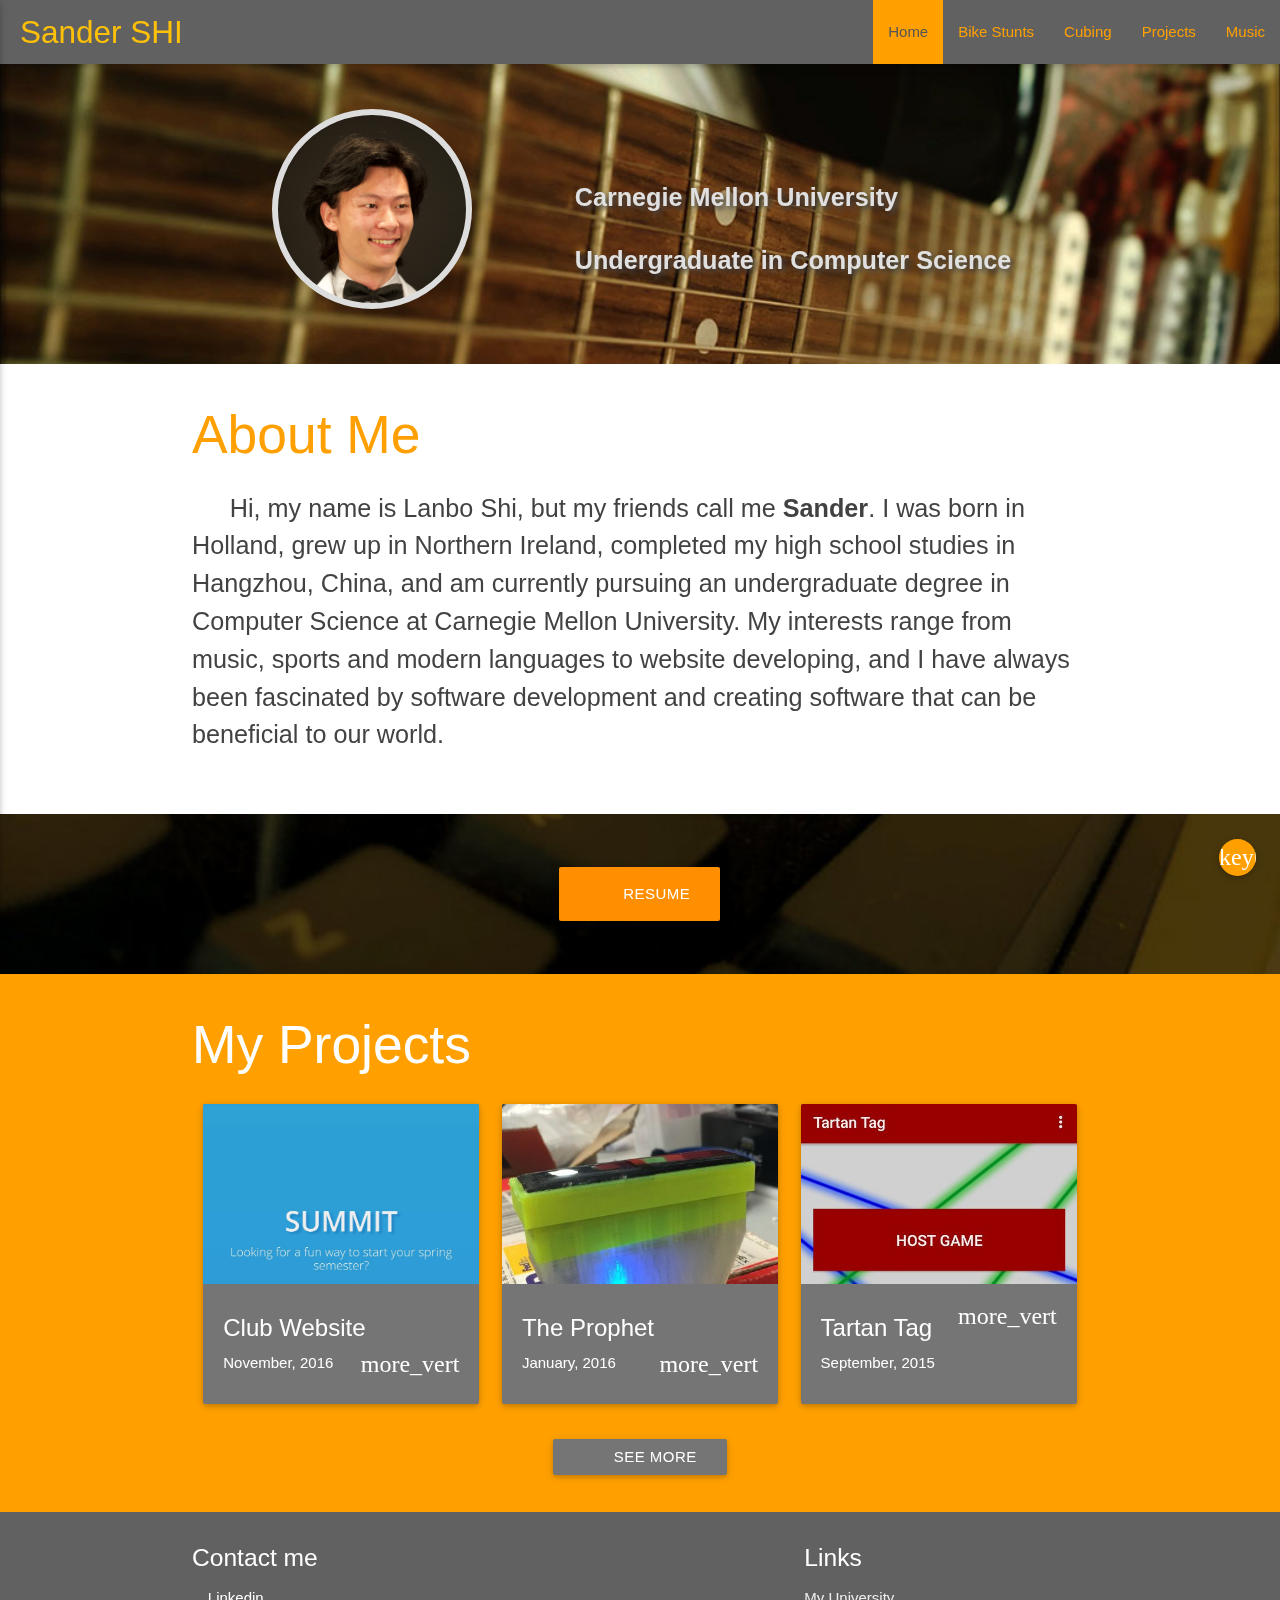
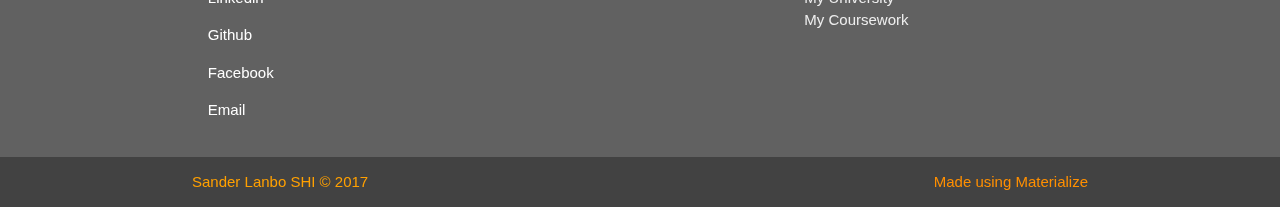
==== v2/index.html @ 5f127297 "beta version" ====
<!DOCTYPE html>
<html>
  <head>
    <title>Home | Sander's Website</title>
    <!--Import materialize.css-->
    <link type="text/css" rel="stylesheet" href="css/materialize.min.css"  media="screen,projection"/>
    <!--Import myStyle.css-->
    <link type="text/css" rel="stylesheet" href="css/myStyle.css">
    <!--Import more icons-->
    <link rel="stylesheet" href="css/font-awesome.min.css">
    <!--Let browser know website is optimized for mobile-->
    <meta name="viewport" content="width=device-width, initial-scale=1.0"/>
    <meta http-equiv="Content-Type" content="text/html; charset=utf-8">
    <!--Other meta tags-->
    <meta name="keywords" content="CMU, Sander, Shi, Lanbo">
    <meta name="description" content="Personal Website of Sander SHI, undergraduate in computer science at Carnegie Mellon University.">
    <meta name="author" content="Sander SHI">
  </head>
  <body>
    <!--Back to top anchor-->
    <a name="top"></a>
    <!--Navigation Bar-->
    <nav class="grey darken-2 amber-text">
      <div class="nav-wrapper amber-text">
        <a href="index.html" class="brand-logo amber-text" style="padding-left: 20px;">Sander SHI</a>
        <a href="#" data-activates="mobile-demo" class="button-collapse"><i class="material-icons amber-text">menu</i></a>
        <ul class="right hide-on-med-and-down">
          <li class="myActive"><a href="index.html">Home</a></li>
          <li><a href="biking.html">Bike Stunts</a></li>
          <li><a href="cubing.html">Cubing</a></li>
          <li><a href="projects.html">Projects</a></li>
          <li><a href="music.html">Music</a></li>
        </ul>
        <ul class="side-nav" id="mobile-demo">
          <li class="active"><a href="index.html">Home</a></li>
          <li><a href="biking.html">Bike Stunts</a></li>
          <li><a href="cubing.html">Cubing</a></li>
          <li><a href="projects.html">Projects</a></li>
          <li><a href="music.html">Music</a></li>
        </ul>
      </div>
    </nav>
    <!--Page Content-->
    <main>
      <!--Parallax Picture-->
      <div class="parallax-container">
        <div class="container">
          <br></br>
          <div class="row">
            <div class="col m5 s12">
              <div class="profile-picture"></div>
            </div>
            <div class="col m7 s12 title-text">
              <br class="hide-on-small-only">
              <br class="hide-on-small-only">
              <p class="grey-text text-lighten-2 flow-text ttext">
                Carnegie Mellon University
              </p>
              <p class="grey-text text-lighten-2 flow-text ttext">
                Undergraduate in Computer Science
              </p>
            </div>
          </div>
        </div>
        <div class="parallax"><img src="src/mainbg.jpg"></div>
      </div>
      <!--Introduction-->
      <div class="section white">
        <div class="row container">
          <h2 class="header amber-text text-darken-2">About Me</h2>
          <p class="grey-text text-darken-3 flow-text indent">
            Hi, my name is Lanbo Shi, but my friends call me <b>Sander</b>. I was born in Holland, grew up in Northern Ireland, 
            completed my high school studies in Hangzhou, China, and am currently pursuing an undergraduate degree in 
            Computer Science at Carnegie Mellon University. My interests range from music, sports and modern languages 
            to website developing, and I have always been fascinated by software development and creating software that 
            can be beneficial to our world.
          </p>
        </div>
      </div>
      <!--Keyboard Parallax-->
      <div class="parallax-container my-parallax valign-wrapper">
        <div class="container center valign">
          <!--Get Resume Button-->
          <a class="waves-effect waves-grey btn-large amber darken-3" href="src/files/resume.pdf">
          <i class="fa fa-file left" aria-hidden="true"></i>
          Resume
          </a>
        </div>
        <div class="parallax"><img src="src/keyboard.jpg"></div>
      </div>
      <!--Portfolio-->
      <div class="section amber darken-2">
        <!--Cards Container-->
        <div class="row container">
          <h2 class="header white-text text-darken-1">My Projects</h2>
          <!--Project Cards-->

          <!--Project Card 4: SUMMIT Club Website-->
          <div class="col xl3 l4 m6 s12">
            <div class="card grey darken-1 small hoverable">
              <div class="card-image waves-effect waves-block waves-light">
                <img class="activator" src="src/summit.jpg">
              </div>
              <div class="card-content white-text">
                <span class="card-title activator">
                Club Website
                <i class="material-icons right">more_vert</i>
                </span>
                <p>November, 2016</p>
              </div>
              <div class="card-reveal">
                <span class="card-title grey-text text-darken-4">
                University Club Website
                <i class="material-icons right">close</i>
                </span>
                <p class="indent">
                  During the fall semester of 2016 I redesigned the club
                  website for CMU Summit, and switched to use SCSS instead of 
                  CSS to make it easier to maintain. Feel free to click
                  <a href="https://www.cmu.edu/summit">here</a> to visit the site!
                </p>
              </div>
            </div>
          </div>

          <!--Project Card 3: The Prophet -->
          <div class="col xl3 l4 m6 s12">
            <div class="card grey darken-1 small hoverable">
              <div class="card-image waves-effect waves-block waves-light">
                <img class="activator" src="src/wdc.jpg">
              </div>
              <div class="card-content white-text">
                <span class="card-title activator">
                The Prophet
                <i class="material-icons right">more_vert</i>	
                </span>
                <p>January, 2016</p>
              </div>
              <div class="card-reveal">
                <span class="card-title grey-text text-darken-4">
                The Prophet
                <i class="material-icons right">close</i>
                </span>
                <span>-- Weather Data Collector</span>
                <p class="indent">
                  For "<a href="http://build18.org">Build18</a>," my team built a weather
                  data collector using a customly designed PCB, a 
                  Particle Photon board as well as other data collector modules. 
                  The device would collect local weather data and push them to a database,
                  from which our website would read the data.
                </p>
              </div>
            </div>
          </div>

          <!--Project Card 2: Tartan Tag-->
          <div class="col xl3 l4 m6 s12">
            <div class="card grey darken-1 small hoverable">
              <div class="card-image waves-effect waves-block waves-light">
                <img class="activator" src="src/tt.jpg">
              </div>
              <div class="card-content white-text">
                <span class="card-title activator">
                Tartan Tag
                <i class="material-icons right">more_vert</i>	
                </span>
                <p>September, 2015</p>
              </div>
              <div class="card-reveal">
                <span class="card-title grey-text text-darken-4">
                Tartan Tag
                <i class="material-icons right">close</i>
                </span>
                <p class="indent">
                  During the "HackCMU" hackathon, my team built an Android game
                  called "Tartan Tag" modeled after the game "Lazer Tag." We used an API
                  that scanned barcodes, and each scan of a barcode of the other team would win 
                  the current team points.
                </p>
              </div>
            </div>
          </div>

          <!--Project Card 1: The Social Hub-->
          <div class="col xl3 l4 m6 s12 hide-on-only-large">
            <div class="card grey darken-1 small hoverable">
              <div class="card-image waves-effect waves-block waves-light">
                <img class="activator" src="src/tsh.jpg">
              </div>
              <div class="card-content white-text">
                <span class="card-title activator">
                The Social Hub
                <i class="material-icons right">more_vert</i>
                </span>
                <p>June, 2015</p>
              </div>
              <div class="card-reveal">
                <span class="card-title grey-text text-darken-4">
                The Social Hub
                <i class="material-icons right">close</i>
                </span>
                <p class="indent">
                  The Social Hub is a website that I made using ASP.Net. The website was intended
                  for newly admitted CMU students to connect with each other, 
                  and find future classmates by school or major. Click 
                  <a href="http://sandershihacker.w232.mc-test.com">here</a> to visit.
                </p>
              </div>
            </div>
          </div>

        </div>
        <!--Link to portfolio page-->
        <div class="container center">
          <a class="waves-effect waves-grey btn grey darken-1" href="projects.html">
          <i class="fa fa-tasks left" aria-hidden="true"></i>
          See More
          </a>
          <br><br>
        </div>
      </div>
      <!--Go to top button-->
      <div class="fixed-action-btn" style="bottom: 24px; right: 24px;">
        <a class="btn-floating btn-medium amber darken-2" href="#top">
        <i class="material-icons">keyboard_arrow_up</i>
        </a>
      </div>
    </main>
    <!--Footer-->
    <footer class="page-footer grey darken-2" style="margin-top: 0px;">
      <div class="container">
        <div class="row">
          <div class="col l6 s12 m6">
            <h5 class="white-text">Contact me</h5>
            <p>
              <a href="https://www.linkedin.com/in/sander-shi-063929b9" class="white-text">
              <i class="fa fa-linkedin-square" aria-hidden="true"></i>
              Linkedin
              </a>
            </p>
            <p>
              <a href="https://github.com/sandershihacker" class="white-text">
              <i class="fa fa-github" aria-hidden="true"></i>
              Github
              </a>
            </p>
            <p>
              <a href="https://www.facebook.com/sandershihacker" class="white-text">
              <i class="fa fa-facebook-official" aria-hidden="true"></i>
              Facebook
              </a>
            </p>
            <p>
              <a href="mailto:sander.hacker@hotmail.com" class="white-text">
              <i class="fa fa-envelope" aria-hidden="true"></i>
              Email
              </a>
            </p>
          </div>
          <div class="col l4 offset-l2 s12 m4 offset-m2">
            <h5 class="white-text">Links</h5>
            <ul>
              <li><a class="grey-text text-lighten-3" href="http://www.cmu.edu">My University</a></li>
              <li><a class="grey-text text-lighten-3" href="courses.html">My Coursework</a></li>
            </ul>
          </div>
        </div>
      </div>
      <div class="footer-copyright grey darken-3">
        <div class="container amber-text text-darken-2">
          Sander Lanbo SHI &copy; 2017
          <a class="right amber-text text-darken-3">Made using Materialize</a>
        </div>
      </div>
    </footer>
    <!--Import jQuery before materialize.js-->
    <script type="text/javascript" src="js/jquery-2.1.1.min.js"></script>
    <script type="text/javascript" src="js/materialize.min.js"></script>
    <script type="text/javascript" src="js/init.js"></script>
  </body>
</html>
---- v2/css/myStyle.css ----
body {
    display: flex;
    min-height: 100vh;
    flex-direction: column;
}

main {
    flex: 1 0 auto;
}

/*Parallax height*/
.parallax-container {
    height: 300px;
}
div.my-parallax {
    height: 160px;
}

/*Main page parallax text style*/
.ttext {
    font-weight: bold;
    text-shadow: 3px 3px 5px #404040;
}

/*Home page profile picture circle*/
.profile-picture {
    width: 200px;
    height: 200px;
    background-image: url("../src/profile.jpg");
    background-size: 200px 200px;
    border-radius: 50%;
    border: 6px solid #dddddd;
    margin-left: auto;
    margin-right: auto;
}
/*To center profile picture in container*/
.front-page-picture {
    margin-left: auto;
    margin-right: auto;
}

/*To fix main page profile picture and text alignment*/
@media only screen and (max-width: 600px) {
    .parallax-container {
        height: 350px;
    }
    .title-text p{
        text-align: center;
    }
}

/*Text color of navigation bar*/
nav ul a {
    color: #ffa000;
}
nav ul a:hover {
    color: #565656;
}

/*Background color of links when on hover*/
nav ul li:hover {
    background-color: #ffa000;
}

/*Navigation bar active link*/
li.myActive {
    background-color: #ffa000;
}
li.myActive a {
    color: #565656;
}

/* Text */
.text-left {
    text-align: left;
}
.subtitle {
    margin: 10px;
}
.header {
    font-weight: 300;
}
.indent {
    text-indent: 1.5em;
}
.no-padding {
    padding: 0;
}
.padding {
    padding: 20px;
}
.card-head-title h4 {
    font-weight: 300;
    margin-top: 0px;
}



/* Courses */
.course-number {
    float: left;
}
.course-name {
    float: left;
    margin-left: 15px;
}
.course-name-short {
    float: left;
    margin-left: 15px;
    display: none;
}
.collapsible-body {
    background-color: #fafafa;
    padding: 20px;
}
.collapsible-body p {
    padding: 3px;
}
.course-title {
    display: none;
}
.course-title p {
    font-weight: 600;
}
@media only screen and (max-width: 500px) {
    .course-name {
        display: none;
    }
    .course-name-short {
        display: block;
    }
    .course-title {
        display: block;
    }
}


/* Video Margin */
video {
    margin-bottom: 50px;
}

/* Page Title Flow Text*/
@media only screen and (max-width: 1200px) {
    .title-flow-text {
        font-size: 42px;
    }
}
@media only screen and (max-width: 900px) {
    .title-flow-text {
        font-size: 36px;
    }
}
@media only screen and (max-width: 400px) {
    .title-flow-text {
        font-size: 24px;
    }
}

/* Hide on large */
@media only screen and (max-width: 1800px) and (min-width: 992px) {
    .hide-on-only-large {
        display: none;
    }
}

/*Materialize icons*/
@font-face {
  font-family: 'Material Icons';
  font-style: normal;
  font-weight: 400;
  src: url(../font/iconfont/MaterialIcons-Regular.eot); /* For IE6-8 */
  src: local('Material Icons'),
       local('MaterialIcons-Regular'),
       url(../font/iconfont/MaterialIcons-Regular.woff2) format('woff2'),
       url(../font/iconfont/MaterialIcons-Regular.woff) format('woff'),
       url(../font/iconfont/MaterialIcons-Regular.ttf) format('truetype');
}
.material-icons {
  font-family: 'Material Icons';
  font-weight: normal;
  font-style: normal;
  font-size: 24px;  /* Preferred icon size */
  display: inline-block;
  line-height: 1;
  text-transform: none;
  letter-spacing: normal;
  word-wrap: normal;
  white-space: nowrap;
  direction: ltr;

  /* Support for all WebKit browsers. */
  -webkit-font-smoothing: antialiased;
  /* Support for Safari and Chrome. */
  text-rendering: optimizeLegibility;

  /* Support for Firefox. */
  -moz-osx-font-smoothing: grayscale;

  /* Support for IE. */
  font-feature-settings: 'liga';
}

/*Materialize add screen size*/
/* Implement xl screen size */
@media only screen and (min-width: 1800px) {
    .row .col.xl1 {
        width:8.33333%;
        margin-left:0;
    }

    .row .col.xl2 {
        width:16.66667%;
        margin-left:0;
    }

    .row .col.xl3 {
        width:25%;
        margin-left:0;
    }

    .row .col.xl4 {
        width:33.33333%;
        margin-left:0;
    }

    .row .col.xl5 {
        width:41.66667%;
        margin-left:0;
    }

    .row .col.xl6 {
        width:50%;
        margin-left:0;
    }

    .row .col.xl7 {
        width:58.33333%;
        margin-left:0;
    }

    .row .col.xl8 {
        width:66.66667%;
        margin-left:0;
    }

    .row .col.xl9 {
        width:75%;
        margin-left:0;
    }

    .row .col.xl10 {
        width:83.33333%;
        margin-left:0;
    }

    .row .col.xl11 {
        width:91.66667%;
        margin-left:0;
    }

    .row .col.xl12 {
        width:100%;
        margin-left:0;
    }

    .row .col.offset-xl1 {
        margin-left:8.33333%;
    }

    .row .col.offset-xl2 {
        margin-left:16.66667%;
    }

    .row .col.offset-xl3 {
        margin-left:25%;
    }

    .row .col.offset-xl4 {
        margin-left:33.33333%;
    }

    .row .col.offset-xl5 {
        margin-left:41.66667%;
    }

    .row .col.offset-xl6 {
        margin-left:50%;
    }

    .row .col.offset-xl7 {
        margin-left:58.33333%;
    }

    .row .col.offset-xl8 {
        margin-left:66.66667%;
    }

    .row .col.offset-xl9 {
        margin-left:75%;
    }

    .row .col.offset-xl10 {
        margin-left:83.33333%;
    }

    .row .col.offset-xl11 {
        margin-left:91.66667%;
    }

    .row .col.offset-xl12 {
        margin-left:100%;
    }
}
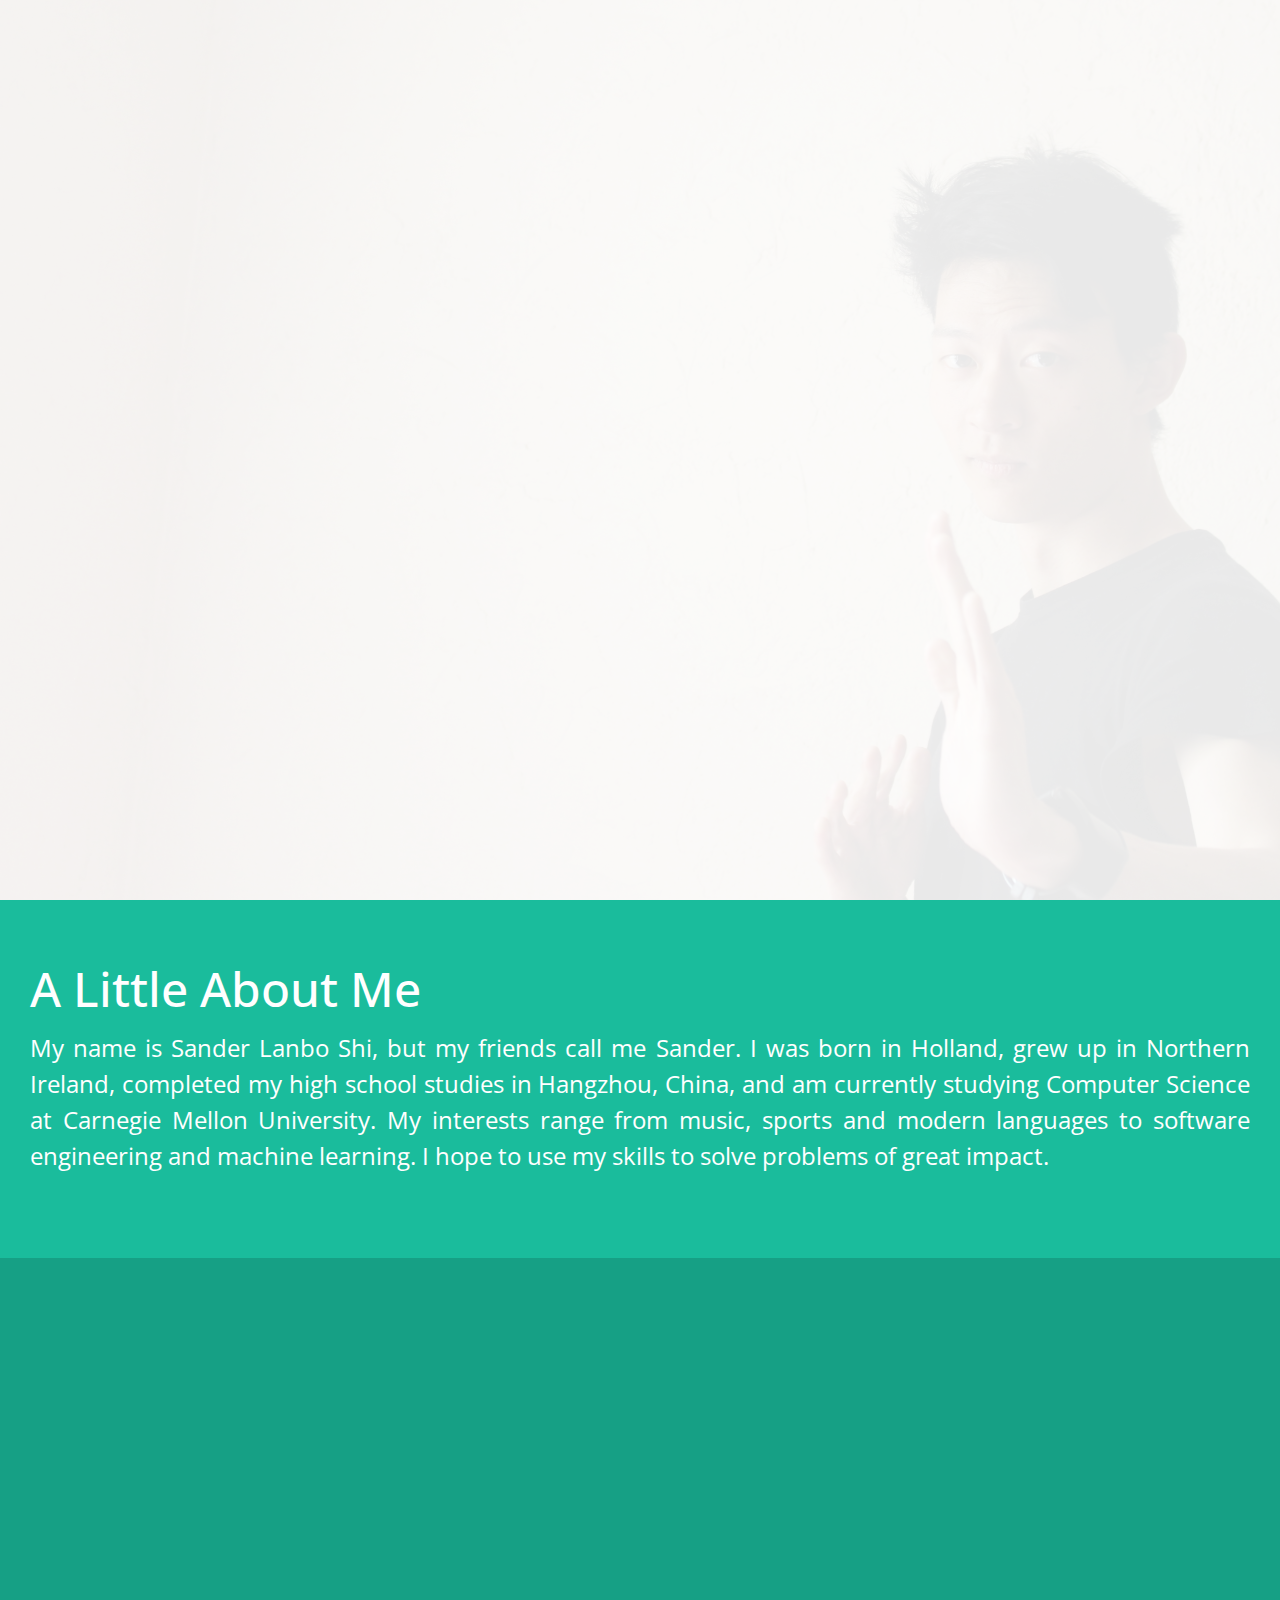
==== commit 93e39c27: "Version 2" ====
--- a/v2/index.html
+++ b/v2/index.html
@@ -1,281 +1,87 @@
 <!DOCTYPE html>
 <html>
-  <head>
-    <title>Home | Sander's Website</title>
-    <!--Import materialize.css-->
-    <link type="text/css" rel="stylesheet" href="css/materialize.min.css"  media="screen,projection"/>
-    <!--Import myStyle.css-->
-    <link type="text/css" rel="stylesheet" href="css/myStyle.css">
-    <!--Import more icons-->
-    <link rel="stylesheet" href="css/font-awesome.min.css">
+    <head>
+    <title>Sander Shi</title>
+    <!--Imports-->
+    <script src="js/jquery.js"></script>
+    <script src="js/main.js"></script>
+    <script src="js/fontawesome.js"></script>
+    <link rel="stylesheet" href="css/main.css">
     <!--Let browser know website is optimized for mobile-->
     <meta name="viewport" content="width=device-width, initial-scale=1.0"/>
     <meta http-equiv="Content-Type" content="text/html; charset=utf-8">
     <!--Other meta tags-->
     <meta name="keywords" content="CMU, Sander, Shi, Lanbo">
-    <meta name="description" content="Personal Website of Sander SHI, undergraduate in computer science at Carnegie Mellon University.">
-    <meta name="author" content="Sander SHI">
-  </head>
-  <body>
-    <!--Back to top anchor-->
-    <a name="top"></a>
-    <!--Navigation Bar-->
-    <nav class="grey darken-2 amber-text">
-      <div class="nav-wrapper amber-text">
-        <a href="index.html" class="brand-logo amber-text" style="padding-left: 20px;">Sander SHI</a>
-        <a href="#" data-activates="mobile-demo" class="button-collapse"><i class="material-icons amber-text">menu</i></a>
-        <ul class="right hide-on-med-and-down">
-          <li class="myActive"><a href="index.html">Home</a></li>
-          <li><a href="biking.html">Bike Stunts</a></li>
-          <li><a href="cubing.html">Cubing</a></li>
-          <li><a href="projects.html">Projects</a></li>
-          <li><a href="music.html">Music</a></li>
-        </ul>
-        <ul class="side-nav" id="mobile-demo">
-          <li class="active"><a href="index.html">Home</a></li>
-          <li><a href="biking.html">Bike Stunts</a></li>
-          <li><a href="cubing.html">Cubing</a></li>
-          <li><a href="projects.html">Projects</a></li>
-          <li><a href="music.html">Music</a></li>
-        </ul>
-      </div>
-    </nav>
-    <!--Page Content-->
-    <main>
-      <!--Parallax Picture-->
-      <div class="parallax-container">
-        <div class="container">
-          <br></br>
-          <div class="row">
-            <div class="col m5 s12">
-              <div class="profile-picture"></div>
+    <meta name="description"
+          content="Personal Website of Sander Shi, undergraduate in computer
+          science at Carnegie Mellon University.">
+    <meta name="author" content="Sander Shi">
+    </head>
+    <body>
+        <!--Landing Page Section-->
+        <a name="landing-page"></a>
+        <div id="landing-page">
+            <div class="image-overlay"></div>
+            <div class="landing-page-content">
+                <div class="navbar">
+                    <a href="#landing-page">
+                        MENU
+                        <i class="fas fa-bars"></i>
+                    </a>
+                </div>
+                <div class="landing-page-text">
+                    <h1 class="text-center">
+                        <span id="hi">Hi!</span>
+                        My name is
+                        <span class="name">Sander SHI.</span>
+                    </h1>
+                    <br/>
+                    <p class="text-center">
+                        I am a computer scientist, software engineer
+                        <br/>
+                        and musician. I always enjoy learning new things.
+                    </p>
+                    <p class="text-center icons">
+                        <a href="https://www.linkedin.com/in/sandershi/">
+                            <i class="fab fa-linkedin-in"></i>
+                        </a>
+                        <a href="mailto:sandershi@cmu.edu">
+                            <i class="far fa-envelope"></i>
+                        </a>
+                        <a href="src/resume.pdf">
+                            <i class="far fa-file-pdf"></i>
+                        </a>
+                        <a href="https://www.facebook.com/sandershihacker">
+                            <i class="fab fa-facebook"></i>
+                        </a>
+                    </p>
+                </div>
+                <div class="more-arrow text-center">
+                    <a href="#about-me">
+                        <p>MORE</p>
+                        <i class="fas fa-chevron-down"></i>
+                    </a>
+                </div>
             </div>
-            <div class="col m7 s12 title-text">
-              <br class="hide-on-small-only">
-              <br class="hide-on-small-only">
-              <p class="grey-text text-lighten-2 flow-text ttext">
-                Carnegie Mellon University
-              </p>
-              <p class="grey-text text-lighten-2 flow-text ttext">
-                Undergraduate in Computer Science
-              </p>
+        </div>
+        <!--About Me Section-->
+        <a name="about-me"></a>
+        <div id="about-me">
+            <div class="about-me-content">
+                <div class="container">
+                    <h2>A Little About Me</h2>
+                    <p class="text-justify">
+                        My name is Sander Lanbo Shi, but my friends call me
+                        Sander. I was born in Holland, grew up in Northern
+                        Ireland, completed my high school studies in Hangzhou,
+                        China, and am currently studying Computer Science at
+                        Carnegie Mellon University. My interests range from
+                        music, sports and modern languages to software
+                        engineering and machine learning. I hope to use my
+                        skills to solve problems of great impact.
+                    </p>
+                </div>
             </div>
-          </div>
         </div>
-        <div class="parallax"><img src="src/mainbg.jpg"></div>
-      </div>
-      <!--Introduction-->
-      <div class="section white">
-        <div class="row container">
-          <h2 class="header amber-text text-darken-2">About Me</h2>
-          <p class="grey-text text-darken-3 flow-text indent">
-            Hi, my name is Lanbo Shi, but my friends call me <b>Sander</b>. I was born in Holland, grew up in Northern Ireland, 
-            completed my high school studies in Hangzhou, China, and am currently pursuing an undergraduate degree in 
-            Computer Science at Carnegie Mellon University. My interests range from music, sports and modern languages 
-            to website developing, and I have always been fascinated by software development and creating software that 
-            can be beneficial to our world.
-          </p>
-        </div>
-      </div>
-      <!--Keyboard Parallax-->
-      <div class="parallax-container my-parallax valign-wrapper">
-        <div class="container center valign">
-          <!--Get Resume Button-->
-          <a class="waves-effect waves-grey btn-large amber darken-3" href="src/files/resume.pdf">
-          <i class="fa fa-file left" aria-hidden="true"></i>
-          Resume
-          </a>
-        </div>
-        <div class="parallax"><img src="src/keyboard.jpg"></div>
-      </div>
-      <!--Portfolio-->
-      <div class="section amber darken-2">
-        <!--Cards Container-->
-        <div class="row container">
-          <h2 class="header white-text text-darken-1">My Projects</h2>
-          <!--Project Cards-->
-
-          <!--Project Card 4: SUMMIT Club Website-->
-          <div class="col xl3 l4 m6 s12">
-            <div class="card grey darken-1 small hoverable">
-              <div class="card-image waves-effect waves-block waves-light">
-                <img class="activator" src="src/summit.jpg">
-              </div>
-              <div class="card-content white-text">
-                <span class="card-title activator">
-                Club Website
-                <i class="material-icons right">more_vert</i>
-                </span>
-                <p>November, 2016</p>
-              </div>
-              <div class="card-reveal">
-                <span class="card-title grey-text text-darken-4">
-                University Club Website
-                <i class="material-icons right">close</i>
-                </span>
-                <p class="indent">
-                  During the fall semester of 2016 I redesigned the club
-                  website for CMU Summit, and switched to use SCSS instead of 
-                  CSS to make it easier to maintain. Feel free to click
-                  <a href="https://www.cmu.edu/summit">here</a> to visit the site!
-                </p>
-              </div>
-            </div>
-          </div>
-
-          <!--Project Card 3: The Prophet -->
-          <div class="col xl3 l4 m6 s12">
-            <div class="card grey darken-1 small hoverable">
-              <div class="card-image waves-effect waves-block waves-light">
-                <img class="activator" src="src/wdc.jpg">
-              </div>
-              <div class="card-content white-text">
-                <span class="card-title activator">
-                The Prophet
-                <i class="material-icons right">more_vert</i>	
-                </span>
-                <p>January, 2016</p>
-              </div>
-              <div class="card-reveal">
-                <span class="card-title grey-text text-darken-4">
-                The Prophet
-                <i class="material-icons right">close</i>
-                </span>
-                <span>-- Weather Data Collector</span>
-                <p class="indent">
-                  For "<a href="http://build18.org">Build18</a>," my team built a weather
-                  data collector using a customly designed PCB, a 
-                  Particle Photon board as well as other data collector modules. 
-                  The device would collect local weather data and push them to a database,
-                  from which our website would read the data.
-                </p>
-              </div>
-            </div>
-          </div>
-
-          <!--Project Card 2: Tartan Tag-->
-          <div class="col xl3 l4 m6 s12">
-            <div class="card grey darken-1 small hoverable">
-              <div class="card-image waves-effect waves-block waves-light">
-                <img class="activator" src="src/tt.jpg">
-              </div>
-              <div class="card-content white-text">
-                <span class="card-title activator">
-                Tartan Tag
-                <i class="material-icons right">more_vert</i>	
-                </span>
-                <p>September, 2015</p>
-              </div>
-              <div class="card-reveal">
-                <span class="card-title grey-text text-darken-4">
-                Tartan Tag
-                <i class="material-icons right">close</i>
-                </span>
-                <p class="indent">
-                  During the "HackCMU" hackathon, my team built an Android game
-                  called "Tartan Tag" modeled after the game "Lazer Tag." We used an API
-                  that scanned barcodes, and each scan of a barcode of the other team would win 
-                  the current team points.
-                </p>
-              </div>
-            </div>
-          </div>
-
-          <!--Project Card 1: The Social Hub-->
-          <div class="col xl3 l4 m6 s12 hide-on-only-large">
-            <div class="card grey darken-1 small hoverable">
-              <div class="card-image waves-effect waves-block waves-light">
-                <img class="activator" src="src/tsh.jpg">
-              </div>
-              <div class="card-content white-text">
-                <span class="card-title activator">
-                The Social Hub
-                <i class="material-icons right">more_vert</i>
-                </span>
-                <p>June, 2015</p>
-              </div>
-              <div class="card-reveal">
-                <span class="card-title grey-text text-darken-4">
-                The Social Hub
-                <i class="material-icons right">close</i>
-                </span>
-                <p class="indent">
-                  The Social Hub is a website that I made using ASP.Net. The website was intended
-                  for newly admitted CMU students to connect with each other, 
-                  and find future classmates by school or major. Click 
-                  <a href="http://sandershihacker.w232.mc-test.com">here</a> to visit.
-                </p>
-              </div>
-            </div>
-          </div>
-
-        </div>
-        <!--Link to portfolio page-->
-        <div class="container center">
-          <a class="waves-effect waves-grey btn grey darken-1" href="projects.html">
-          <i class="fa fa-tasks left" aria-hidden="true"></i>
-          See More
-          </a>
-          <br><br>
-        </div>
-      </div>
-      <!--Go to top button-->
-      <div class="fixed-action-btn" style="bottom: 24px; right: 24px;">
-        <a class="btn-floating btn-medium amber darken-2" href="#top">
-        <i class="material-icons">keyboard_arrow_up</i>
-        </a>
-      </div>
-    </main>
-    <!--Footer-->
-    <footer class="page-footer grey darken-2" style="margin-top: 0px;">
-      <div class="container">
-        <div class="row">
-          <div class="col l6 s12 m6">
-            <h5 class="white-text">Contact me</h5>
-            <p>
-              <a href="https://www.linkedin.com/in/sander-shi-063929b9" class="white-text">
-              <i class="fa fa-linkedin-square" aria-hidden="true"></i>
-              Linkedin
-              </a>
-            </p>
-            <p>
-              <a href="https://github.com/sandershihacker" class="white-text">
-              <i class="fa fa-github" aria-hidden="true"></i>
-              Github
-              </a>
-            </p>
-            <p>
-              <a href="https://www.facebook.com/sandershihacker" class="white-text">
-              <i class="fa fa-facebook-official" aria-hidden="true"></i>
-              Facebook
-              </a>
-            </p>
-            <p>
-              <a href="mailto:sander.hacker@hotmail.com" class="white-text">
-              <i class="fa fa-envelope" aria-hidden="true"></i>
-              Email
-              </a>
-            </p>
-          </div>
-          <div class="col l4 offset-l2 s12 m4 offset-m2">
-            <h5 class="white-text">Links</h5>
-            <ul>
-              <li><a class="grey-text text-lighten-3" href="http://www.cmu.edu">My University</a></li>
-              <li><a class="grey-text text-lighten-3" href="courses.html">My Coursework</a></li>
-            </ul>
-          </div>
-        </div>
-      </div>
-      <div class="footer-copyright grey darken-3">
-        <div class="container amber-text text-darken-2">
-          Sander Lanbo SHI &copy; 2017
-          <a class="right amber-text text-darken-3">Made using Materialize</a>
-        </div>
-      </div>
-    </footer>
-    <!--Import jQuery before materialize.js-->
-    <script type="text/javascript" src="js/jquery-2.1.1.min.js"></script>
-    <script type="text/javascript" src="js/materialize.min.js"></script>
-    <script type="text/javascript" src="js/init.js"></script>
-  </body>
+    </body>
 </html>
--- a/v2/css/main.css
+++ b/v2/css/main.css
@@ -0,0 +1,135 @@
+/*
+ * File: main.scss
+ * Description: The main stylesheet for Sander's personal website.
+ * Author: Sander Shi.
+ */
+@import url("https://fonts.googleapis.com/css?family=Open+Sans:300,400,600,700,800");
+@import url(./bootstrap.min.css);
+@-webkit-keyframes more-arrow {
+  0% {
+    bottom: 10px;
+    opacity: 0; }
+  100% {
+    bottom: -20px;
+    opacity: 1; } }
+@keyframes more-arrow {
+  0% {
+    bottom: 10px;
+    opacity: 0; }
+  100% {
+    bottom: -20px;
+    opacity: 1; } }
+html {
+  font-size: 16px; }
+  @media screen and (min-width: 320px) {
+    html {
+      font-size: calc(16px + 8 * ((100vw - 320px) / 880)); } }
+  @media screen and (min-width: 1200px) {
+    html {
+      font-size: 24px; } }
+
+* {
+  margin: 0;
+  font-family: 'Open Sans', sans-serif; }
+
+.container {
+  max-width: 1260px;
+  padding-left: 20px;
+  padding-right: 20px; }
+
+#landing-page {
+  height: 100vh;
+  width: 100%;
+  position: relative;
+  background-image: url("../src/portrait.jpg");
+  background-size: cover; }
+  #landing-page .image-overlay {
+    position: absolute;
+    left: 0;
+    top: 0;
+    height: 100%;
+    width: 100%;
+    background-color: white;
+    opacity: 1; }
+  #landing-page .landing-page-content {
+    position: absolute;
+    left: 0;
+    top: 0;
+    height: 100%;
+    width: 100%;
+    display: none;
+    align-items: center;
+    justify-content: center; }
+    #landing-page .landing-page-content .navbar {
+      position: fixed;
+      top: 0;
+      left: 0;
+      width: 100%;
+      display: inline-block;
+      transition-duration: 0.3s;
+      font-size: 16px; }
+      #landing-page .landing-page-content .navbar a {
+        text-decoration: none;
+        color: rgba(0, 0, 0, 0.8);
+        float: right;
+        font-weight: bold;
+        border: none;
+        padding: 6px;
+        border-radius: 4px;
+        transition-duration: 0.3s; }
+      #landing-page .landing-page-content .navbar a:hover {
+        background-color: rgba(0, 0, 0, 0.3);
+        transition-duration: 0.3s;
+        cursor: pointer; }
+    #landing-page .landing-page-content .scrolled-navbar {
+      background-color: rgba(0, 0, 0, 0.8);
+      transition-duration: 0.3s; }
+      #landing-page .landing-page-content .scrolled-navbar a {
+        color: white; }
+      #landing-page .landing-page-content .scrolled-navbar a:hover {
+        color: #7f8c8d;
+        background-color: transparent; }
+    #landing-page .landing-page-content .landing-page-text h1 {
+      font-size: 70px;
+      font-weight: bold; }
+    #landing-page .landing-page-content .landing-page-text p {
+      font-size: 35px;
+      color: #7f8c8d; }
+    #landing-page .landing-page-content .landing-page-text .icons {
+      color: #000000; }
+      #landing-page .landing-page-content .landing-page-text .icons a {
+        margin: 30px;
+        text-decoration: none;
+        color: #000000;
+        transition-duration: 0.3s; }
+      #landing-page .landing-page-content .landing-page-text .icons a:hover {
+        color: #7f8c8d;
+        transition-duration: 0.3s; }
+    #landing-page .landing-page-content .name {
+      color: #1abc9c; }
+    #landing-page .landing-page-content .more-arrow {
+      position: absolute;
+      bottom: 20px; }
+      #landing-page .landing-page-content .more-arrow a {
+        text-decoration: none;
+        color: #000000; }
+        #landing-page .landing-page-content .more-arrow a p {
+          margin: 0;
+          padding: 5px; }
+        #landing-page .landing-page-content .more-arrow a svg {
+          position: relative;
+          animation: more-arrow 2s infinite;
+          -webkit-animation: more-arrow 2s infinite; }
+
+#about-me {
+  height: 100vh;
+  width: 100%;
+  background-color: #16a085;
+  color: white; }
+  #about-me .about-me-content {
+    width: 100%;
+    padding-top: 60px;
+    padding-bottom: 60px;
+    background-color: #1abc9c; }
+
+/*# sourceMappingURL=main.css.map */
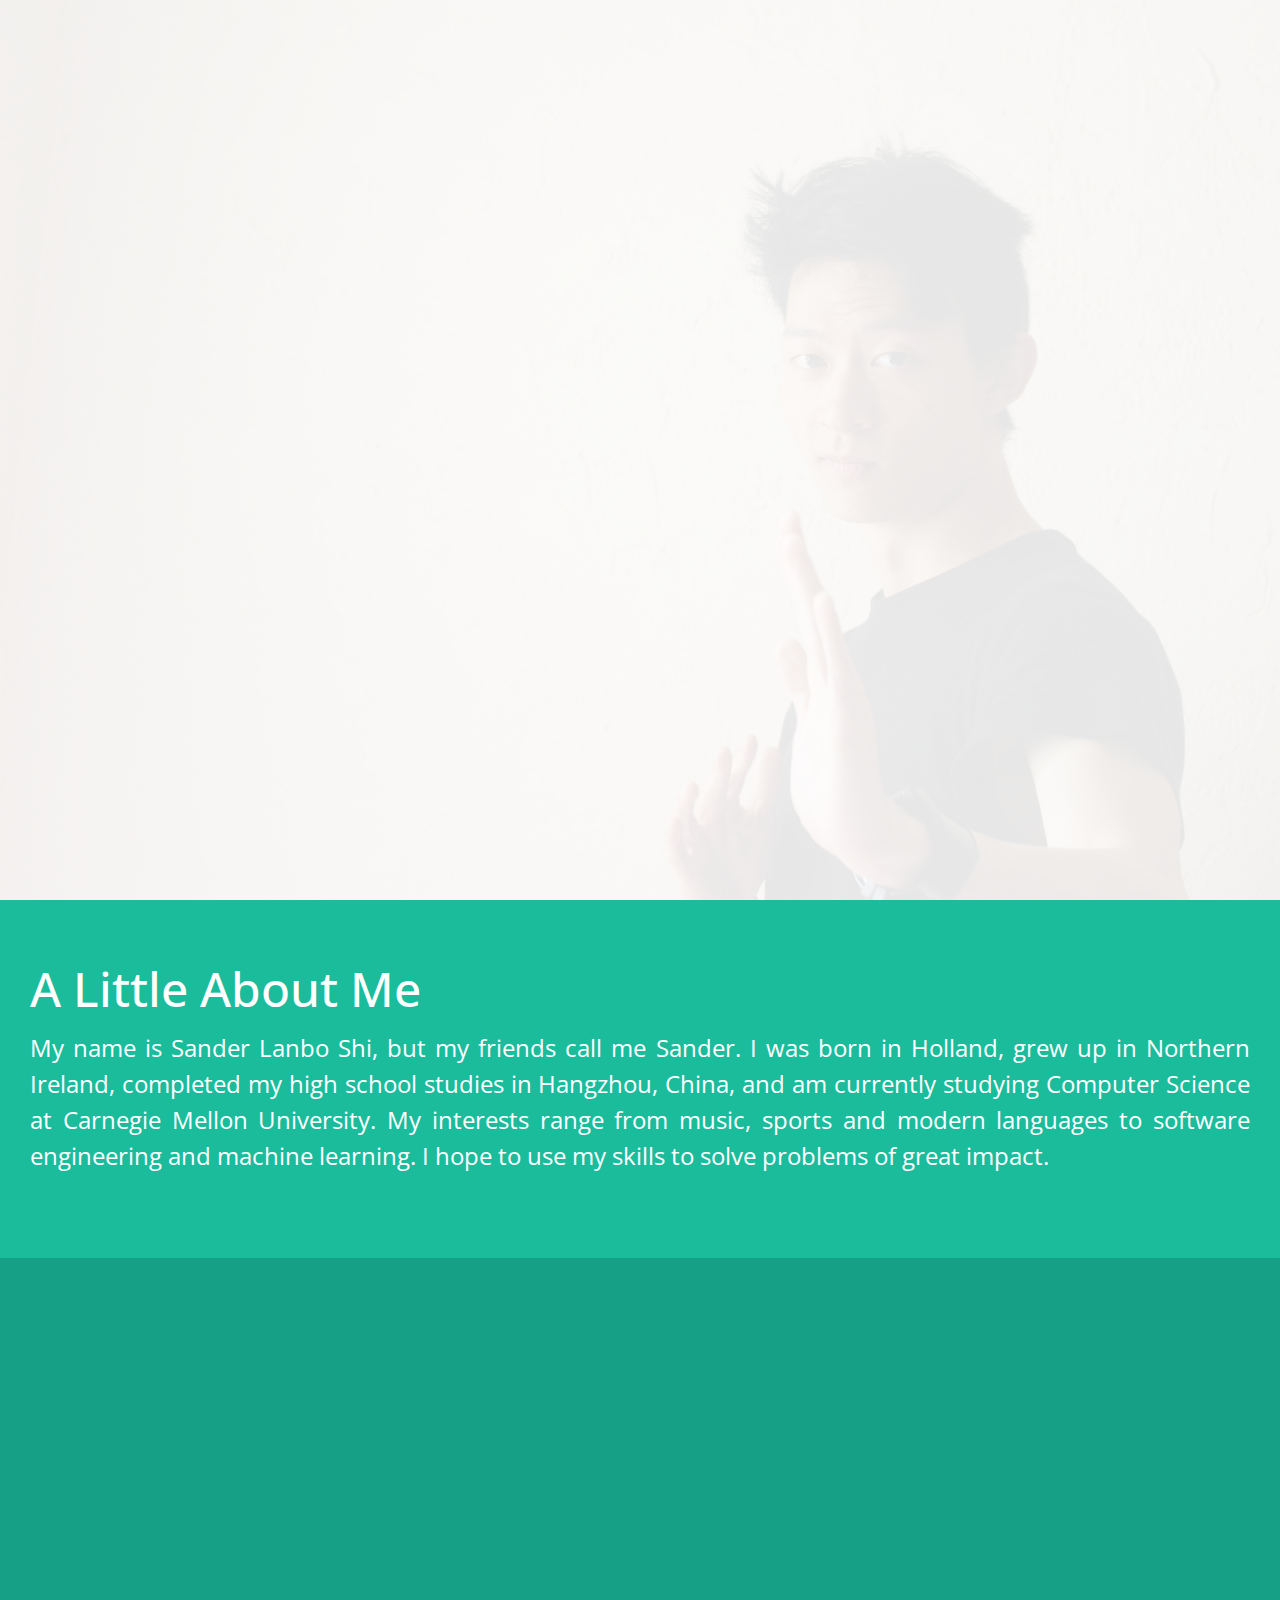
==== commit ef535eb0: "Version2 update" ====
--- a/v2/index.html
+++ b/v2/index.html
@@ -2,14 +2,14 @@
 <html>
     <head>
     <title>Sander Shi</title>
+    <!--Let browser know website is optimized for mobile-->
+    <meta name="viewport" content="width=device-width, initial-scale=1.0"/>
+    <meta http-equiv="Content-Type" content="text/html; charset=utf-8">
     <!--Imports-->
     <script src="js/jquery.js"></script>
     <script src="js/main.js"></script>
     <script src="js/fontawesome.js"></script>
     <link rel="stylesheet" href="css/main.css">
-    <!--Let browser know website is optimized for mobile-->
-    <meta name="viewport" content="width=device-width, initial-scale=1.0"/>
-    <meta http-equiv="Content-Type" content="text/html; charset=utf-8">
     <!--Other meta tags-->
     <meta name="keywords" content="CMU, Sander, Shi, Lanbo">
     <meta name="description"
@@ -38,7 +38,6 @@
                     <br/>
                     <p class="text-center">
                         I am a computer scientist, software engineer
-                        <br/>
                         and musician. I always enjoy learning new things.
                     </p>
                     <p class="text-center icons">
--- a/v2/css/main.css
+++ b/v2/css/main.css
@@ -42,6 +42,7 @@
   width: 100%;
   position: relative;
   background-image: url("../src/portrait.jpg");
+  background-position: center;
   background-size: cover; }
   #landing-page .image-overlay {
     position: absolute;
@@ -89,22 +90,24 @@
       #landing-page .landing-page-content .scrolled-navbar a:hover {
         color: #7f8c8d;
         background-color: transparent; }
-    #landing-page .landing-page-content .landing-page-text h1 {
-      font-size: 70px;
-      font-weight: bold; }
-    #landing-page .landing-page-content .landing-page-text p {
-      font-size: 35px;
-      color: #7f8c8d; }
-    #landing-page .landing-page-content .landing-page-text .icons {
-      color: #000000; }
-      #landing-page .landing-page-content .landing-page-text .icons a {
-        margin: 30px;
-        text-decoration: none;
-        color: #000000;
-        transition-duration: 0.3s; }
-      #landing-page .landing-page-content .landing-page-text .icons a:hover {
-        color: #7f8c8d;
-        transition-duration: 0.3s; }
+    #landing-page .landing-page-content .landing-page-text {
+      max-width: 950px; }
+      #landing-page .landing-page-content .landing-page-text h1 {
+        font-size: 70px;
+        font-weight: bold; }
+      #landing-page .landing-page-content .landing-page-text p {
+        font-size: 35px;
+        color: #7f8c8d; }
+      #landing-page .landing-page-content .landing-page-text .icons {
+        color: #000000; }
+        #landing-page .landing-page-content .landing-page-text .icons a {
+          margin: 30px;
+          text-decoration: none;
+          color: #000000;
+          transition-duration: 0.3s; }
+        #landing-page .landing-page-content .landing-page-text .icons a:hover {
+          color: #7f8c8d;
+          transition-duration: 0.3s; }
     #landing-page .landing-page-content .name {
       color: #1abc9c; }
     #landing-page .landing-page-content .more-arrow {
@@ -132,4 +135,25 @@
     padding-bottom: 60px;
     background-color: #1abc9c; }
 
+@media screen and (max-width: 1124px) {
+  #landing-page {
+    background-image: url("../src/portrait-mobile.jpg"); }
+    #landing-page .landing-page-content .landing-page-text {
+      max-width: 600px; }
+      #landing-page .landing-page-content .landing-page-text p {
+        font-size: 25px; }
+      #landing-page .landing-page-content .landing-page-text .icons a {
+        margin: 20px;
+        font-size: 35px; } }
+@media screen and (max-width: 650px) {
+  #landing-page .landing-page-content .landing-page-text {
+    max-width: 600px; }
+    #landing-page .landing-page-content .landing-page-text h1 {
+      font-size: 50px; }
+    #landing-page .landing-page-content .landing-page-text p {
+      font-size: 20px; }
+    #landing-page .landing-page-content .landing-page-text .icons a {
+      margin: 10px;
+      font-size: 25px; } }
+
 /*# sourceMappingURL=main.css.map */
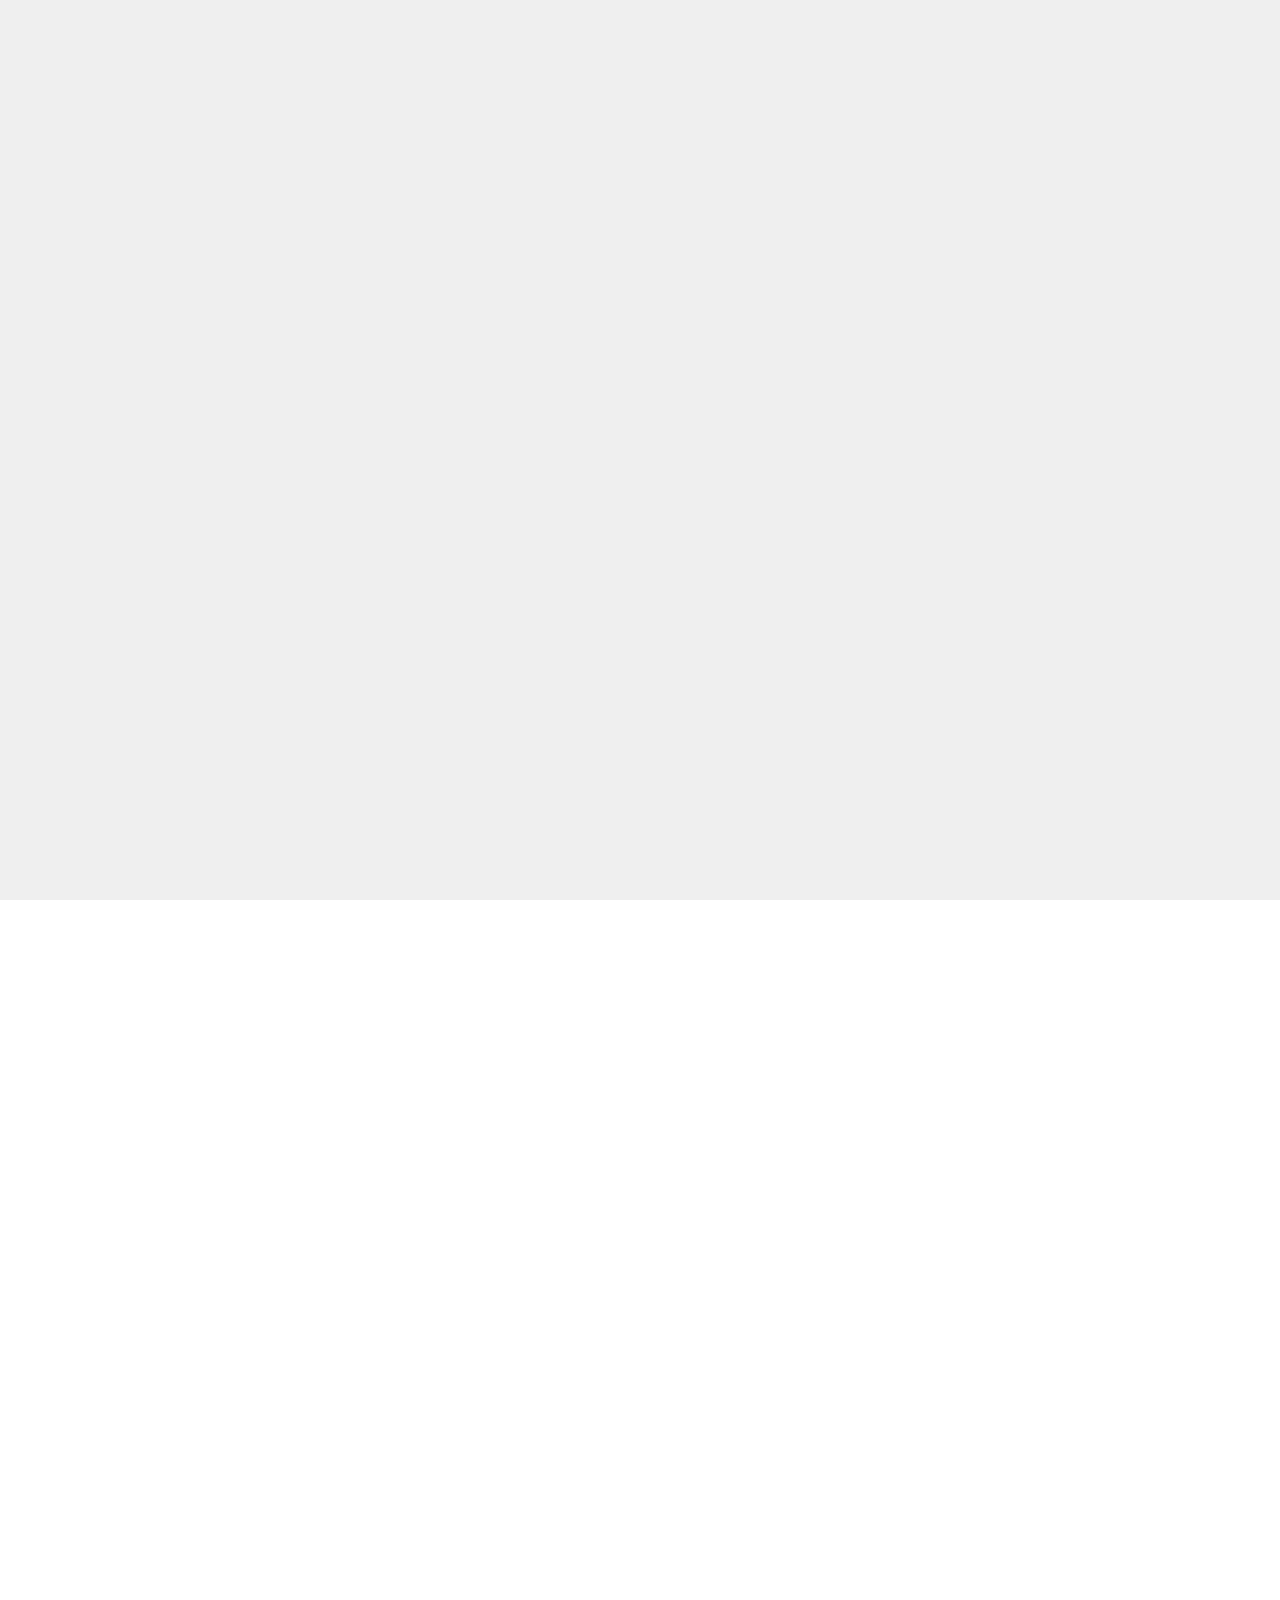
==== commit e7db1722: "Version 2 update" ====
--- a/v2/index.html
+++ b/v2/index.html
@@ -18,13 +18,18 @@
     <meta name="author" content="Sander Shi">
     </head>
     <body>
+        <!--Fixed Background-->
+        <div class="fixed-background">
+            <div class="fixed-background-overlay">
+            </div>
+        </div>
         <!--Landing Page Section-->
         <a name="landing-page"></a>
         <div id="landing-page">
-            <div class="image-overlay"></div>
             <div class="landing-page-content">
                 <div class="navbar">
-                    <a href="#landing-page">
+                    <a class="logo" href="index.html">SANDER SHI</a>
+                    <a class="menu-button" href="#landing-page">
                         MENU
                         <i class="fas fa-bars"></i>
                     </a>
@@ -41,17 +46,20 @@
                         and musician. I always enjoy learning new things.
                     </p>
                     <p class="text-center icons">
-                        <a href="https://www.linkedin.com/in/sandershi/">
+                        <a href="https://www.linkedin.com/in/sandershi/" title="LinkedIn">
                             <i class="fab fa-linkedin-in"></i>
                         </a>
-                        <a href="mailto:sandershi@cmu.edu">
+                        <a href="https://www.facebook.com/sandershihacker" title="Facebook">
+                            <i class="fab fa-facebook"></i>
+                        </a>
+                        <a href="mailto:sandershi@cmu.edu" title="Email">
                             <i class="far fa-envelope"></i>
                         </a>
-                        <a href="src/resume.pdf">
+                        <a href="https://github.com/sandershihacker" title="Github">
+                            <i class="fab fa-github"></i>
+                        </a>
+                        <a href="src/resume.pdf" title="Resume">
                             <i class="far fa-file-pdf"></i>
-                        </a>
-                        <a href="https://www.facebook.com/sandershihacker">
-                            <i class="fab fa-facebook"></i>
                         </a>
                     </p>
                 </div>
@@ -71,14 +79,60 @@
                     <h2>A Little About Me</h2>
                     <p class="text-justify">
                         My name is Sander Lanbo Shi, but my friends call me
-                        Sander. I was born in Holland, grew up in Northern
-                        Ireland, completed my high school studies in Hangzhou,
-                        China, and am currently studying Computer Science at
-                        Carnegie Mellon University. My interests range from
-                        music, sports and modern languages to software
-                        engineering and machine learning. I hope to use my
-                        skills to solve problems of great impact.
+                        <b>Sander</b>. I was born in Holland, grew up in
+                        Northern Ireland, completed my high school studies in
+                        Hangzhou, China, and am currently studying
+                        <b>Computer Science</b> at
+                        <b>Carnegie Mellon University</b>. My interests range
+                        from music, sports and modern languages to
+                        <b>software engineering</b> and <b>machine learning</b>.
+                        I hope to use my skills to solve problems of great
+                        impact.
                     </p>
+                </div>
+            </div>
+            <div class="hobbies-content">
+                <div class="container">
+                    <div class="row">
+                        <div class="hobby">
+                            <h1>
+                                <i class="fas fa-bicycle"></i>
+                            </h1>
+                            <hr>
+                            <p>
+                                I am a bike enthusiast and loving riding all
+                                kinds of bikes from mountain bikes to
+                                <b>street trials</b> bikes. I am a huge fan of
+                                bike stunts and aspire to become as skilled as
+                                <a href="http://www.dannymacaskill.co.uk/">Danny Macaskill</a>
+                                someday.
+                            </p>
+                        </div>
+                        <div class="hobby">
+                            <h1>
+                                <i class="fas fa-cube"></i>
+                            </h1>
+                            <hr>
+                            <p>
+                                Speed-cubing is one of my hobbies. I can solve
+                                the 2x2x2 - 7x7x7 Rubik's cubes as well as a
+                                couple others. My personal best for the 3x3x3
+                                cube is 17.56s.
+                            </p>
+                        </div>
+                        <div class="hobby">
+                            <h1>
+                                <i class="fas fa-music"></i>
+                            </h1>
+                            <hr>
+                            <p>
+                                When I have a bit of free time, I love playing
+                                music and trying to improvise and compose a bit.
+                                I know how to play the piano and alto-saxophone
+                                but am always trying to learn new instruments.
+                            </p>
+                        </div>
+                    </div>
                 </div>
             </div>
         </div>
--- a/v2/css/main.css
+++ b/v2/css/main.css
@@ -3,22 +3,13 @@
  * Description: The main stylesheet for Sander's personal website.
  * Author: Sander Shi.
  */
+/*
+ * File: _base.scss
+ * Description: The basics for the style.
+ * Author: Sander Shi.
+ */
 @import url("https://fonts.googleapis.com/css?family=Open+Sans:300,400,600,700,800");
 @import url(./bootstrap.min.css);
-@-webkit-keyframes more-arrow {
-  0% {
-    bottom: 10px;
-    opacity: 0; }
-  100% {
-    bottom: -20px;
-    opacity: 1; } }
-@keyframes more-arrow {
-  0% {
-    bottom: 10px;
-    opacity: 0; }
-  100% {
-    bottom: -20px;
-    opacity: 1; } }
 html {
   font-size: 16px; }
   @media screen and (min-width: 320px) {
@@ -32,32 +23,72 @@
   margin: 0;
   font-family: 'Open Sans', sans-serif; }
 
+a, a:visited {
+  text-decoration: none;
+  color: #7f8c8d;
+  transition-duration: 0.3s; }
+
+a:hover {
+  text-decoration: none;
+  font-weight: bold;
+  transition-duration: 0.3s; }
+
 .container {
   max-width: 1260px;
   padding-left: 20px;
   padding-right: 20px; }
 
+/*
+ * File: _fixed_background.scss
+ * Description: The style for fixing the background.
+ * Author: Sander Shi.
+ */
+.fixed-background {
+  position: fixed;
+  top: 0;
+  left: 0;
+  height: 100vh;
+  width: 100%;
+  background-image: url("../src/portrait.jpg");
+  background-position: center;
+  background-size: cover;
+  z-index: -1; }
+  .fixed-background .fixed-background-overlay {
+    position: fixed;
+    top: 0;
+    left: 0;
+    height: 100vh;
+    width: 100%;
+    background-color: #efefef;
+    opacity: 1; }
+
+@media screen and (max-width: 1124px) {
+  .fixed-background {
+    background-image: url("../src/portrait-mobile.jpg"); } }
+/*
+ * File: _landing_page.scss
+ * Description: This is the stylesheet for the landing page section.
+ * Author: Sander Shi.
+ */
+@-webkit-keyframes more-arrow {
+  0% {
+    bottom: 10px;
+    opacity: 0; }
+  100% {
+    bottom: -10px;
+    opacity: 1; } }
+@keyframes more-arrow {
+  0% {
+    bottom: 10px;
+    opacity: 0; }
+  100% {
+    bottom: -10px;
+    opacity: 1; } }
 #landing-page {
   height: 100vh;
-  width: 100%;
-  position: relative;
-  background-image: url("../src/portrait.jpg");
-  background-position: center;
-  background-size: cover; }
-  #landing-page .image-overlay {
-    position: absolute;
-    left: 0;
-    top: 0;
+  width: 100%; }
+  #landing-page .landing-page-content {
     height: 100%;
-    width: 100%;
-    background-color: white;
-    opacity: 1; }
-  #landing-page .landing-page-content {
-    position: absolute;
-    left: 0;
-    top: 0;
-    height: 100%;
-    width: 100%;
     display: none;
     align-items: center;
     justify-content: center; }
@@ -70,26 +101,32 @@
       transition-duration: 0.3s;
       font-size: 16px; }
       #landing-page .landing-page-content .navbar a {
-        text-decoration: none;
+        margin: 0;
+        padding: 6px;
+        border-radius: 4px;
         color: rgba(0, 0, 0, 0.8);
-        float: right;
         font-weight: bold;
         border: none;
-        padding: 6px;
-        border-radius: 4px;
+        cursor: pointer;
         transition-duration: 0.3s; }
       #landing-page .landing-page-content .navbar a:hover {
         background-color: rgba(0, 0, 0, 0.3);
-        transition-duration: 0.3s;
-        cursor: pointer; }
+        transition-duration: 0.3s; }
+      #landing-page .landing-page-content .navbar a.menu-button {
+        float: right; }
+      #landing-page .landing-page-content .navbar a.logo {
+        float: left;
+        display: none; }
     #landing-page .landing-page-content .scrolled-navbar {
       background-color: rgba(0, 0, 0, 0.8);
       transition-duration: 0.3s; }
       #landing-page .landing-page-content .scrolled-navbar a {
-        color: white; }
+        color: #efefef; }
       #landing-page .landing-page-content .scrolled-navbar a:hover {
         color: #7f8c8d;
         background-color: transparent; }
+      #landing-page .landing-page-content .scrolled-navbar a.logo {
+        display: block; }
     #landing-page .landing-page-content .landing-page-text {
       max-width: 950px; }
       #landing-page .landing-page-content .landing-page-text h1 {
@@ -102,7 +139,7 @@
         color: #000000; }
         #landing-page .landing-page-content .landing-page-text .icons a {
           margin: 30px;
-          text-decoration: none;
+          font-size: 40px;
           color: #000000;
           transition-duration: 0.3s; }
         #landing-page .landing-page-content .landing-page-text .icons a:hover {
@@ -112,9 +149,8 @@
       color: #1abc9c; }
     #landing-page .landing-page-content .more-arrow {
       position: absolute;
-      bottom: 20px; }
+      bottom: 30px; }
       #landing-page .landing-page-content .more-arrow a {
-        text-decoration: none;
         color: #000000; }
         #landing-page .landing-page-content .more-arrow a p {
           margin: 0;
@@ -124,27 +160,14 @@
           animation: more-arrow 2s infinite;
           -webkit-animation: more-arrow 2s infinite; }
 
-#about-me {
-  height: 100vh;
-  width: 100%;
-  background-color: #16a085;
-  color: white; }
-  #about-me .about-me-content {
-    width: 100%;
-    padding-top: 60px;
-    padding-bottom: 60px;
-    background-color: #1abc9c; }
-
 @media screen and (max-width: 1124px) {
-  #landing-page {
-    background-image: url("../src/portrait-mobile.jpg"); }
-    #landing-page .landing-page-content .landing-page-text {
-      max-width: 600px; }
-      #landing-page .landing-page-content .landing-page-text p {
-        font-size: 25px; }
-      #landing-page .landing-page-content .landing-page-text .icons a {
-        margin: 20px;
-        font-size: 35px; } }
+  #landing-page .landing-page-content .landing-page-text {
+    max-width: 600px; }
+    #landing-page .landing-page-content .landing-page-text p {
+      font-size: 25px; }
+    #landing-page .landing-page-content .landing-page-text .icons a {
+      margin: 20px;
+      font-size: 40px; } }
 @media screen and (max-width: 650px) {
   #landing-page .landing-page-content .landing-page-text {
     max-width: 600px; }
@@ -155,5 +178,50 @@
     #landing-page .landing-page-content .landing-page-text .icons a {
       margin: 10px;
       font-size: 25px; } }
+/*
+ * File: _about_section.scss
+ * Description: The stylesheet for the about me section.
+ * Author: Sander Shi.
+ */
+#about-me {
+  background-color: white;
+  color: #efefef; }
+  #about-me .about-me-content {
+    width: 100%;
+    padding-top: 60px;
+    padding-bottom: 60px;
+    background-color: #1abc9c;
+    opacity: 0; }
+    #about-me .about-me-content h2 {
+      text-align: center;
+      padding: 10px;
+      border-bottom: solid 2px white; }
+  #about-me .hobbies-content {
+    padding-top: 60px;
+    padding-bottom: 60px;
+    opacity: 0; }
+    #about-me .hobbies-content .row {
+      justify-content: space-between; }
+    #about-me .hobbies-content .hobby {
+      width: 350px;
+      color: #afafaf;
+      font-size: 20px;
+      padding: 20px; }
+      #about-me .hobbies-content .hobby h1 {
+        text-align: center;
+        font-size: 70px;
+        color: #1abc9c; }
+      #about-me .hobbies-content .hobby hr {
+        width: 70%;
+        margin-left: auto;
+        margin-right: auto; }
+      #about-me .hobbies-content .hobby p {
+        text-align: center; }
+
+@media screen and (max-width: 1124px) {
+  #about-me .hobbies-content .row {
+    justify-content: center; }
+  #about-me .hobbies-content .hobby {
+    width: 600px; } }
 
 /*# sourceMappingURL=main.css.map */
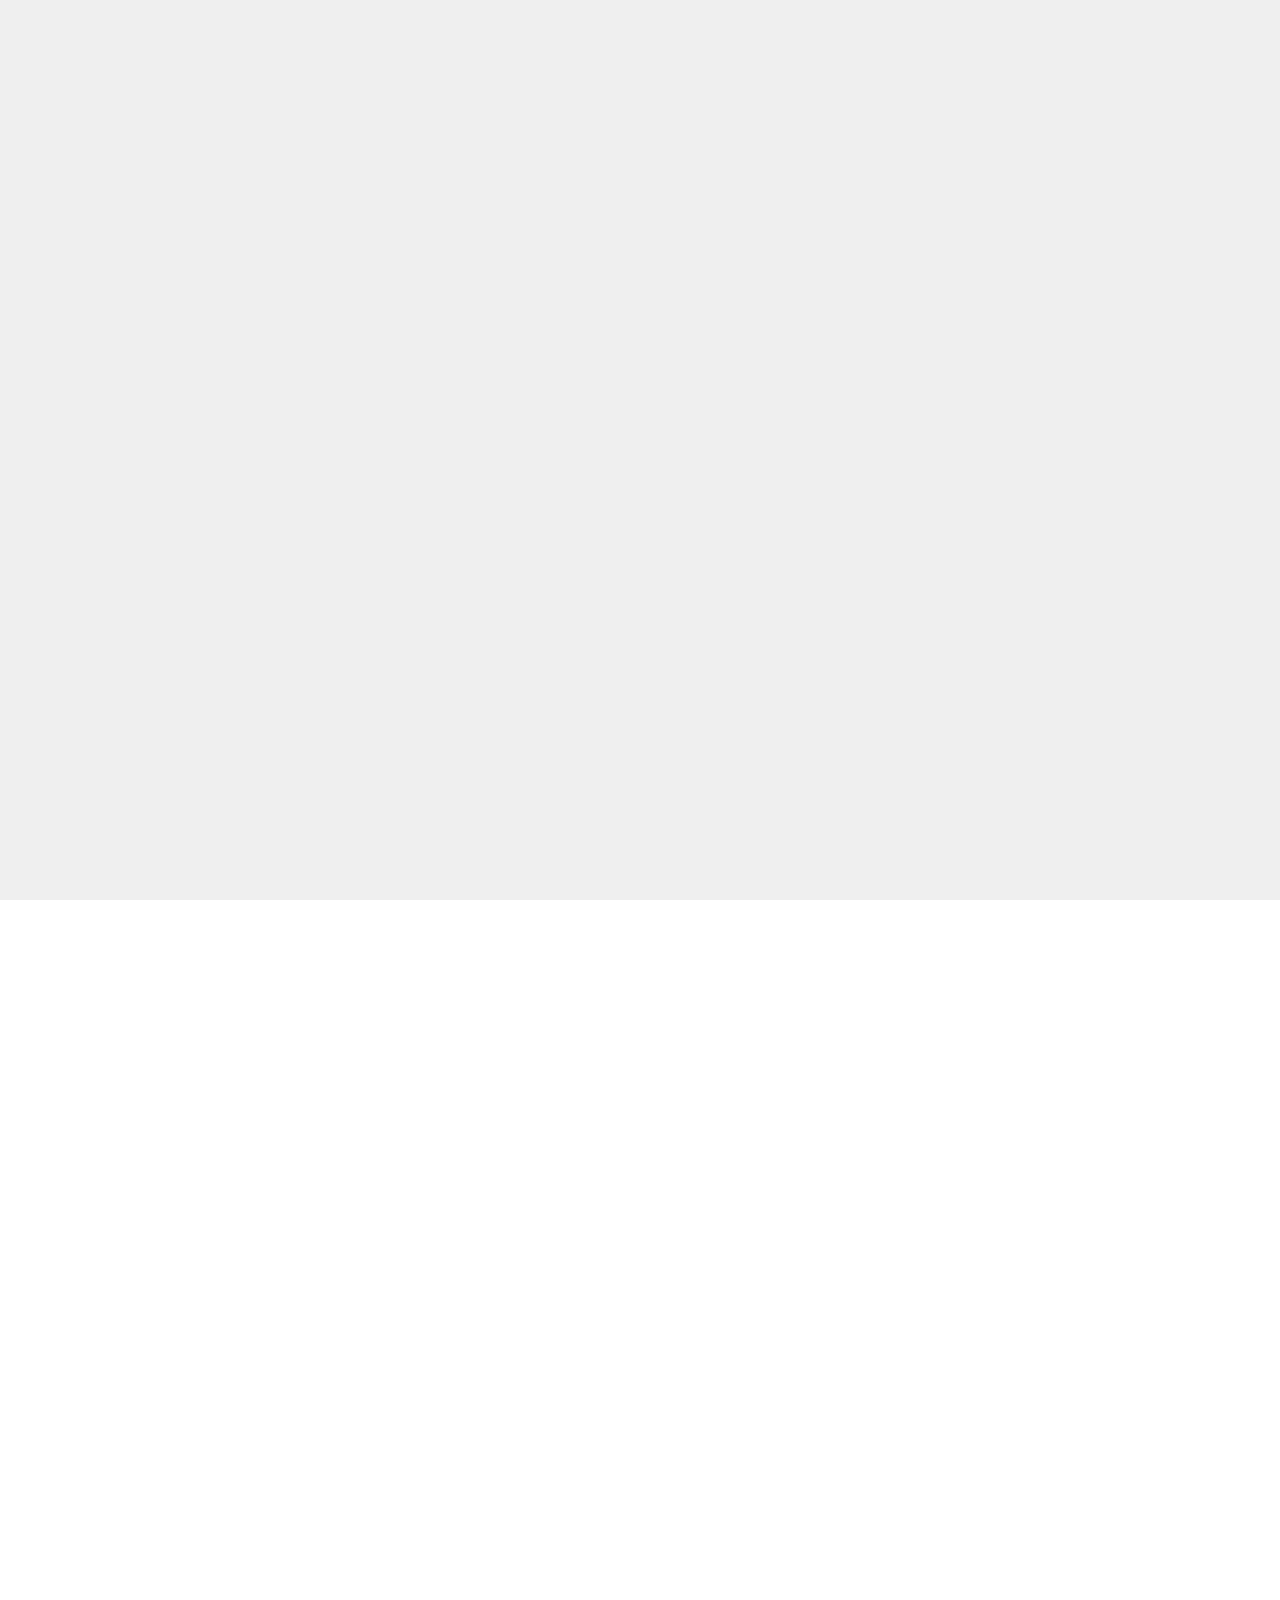
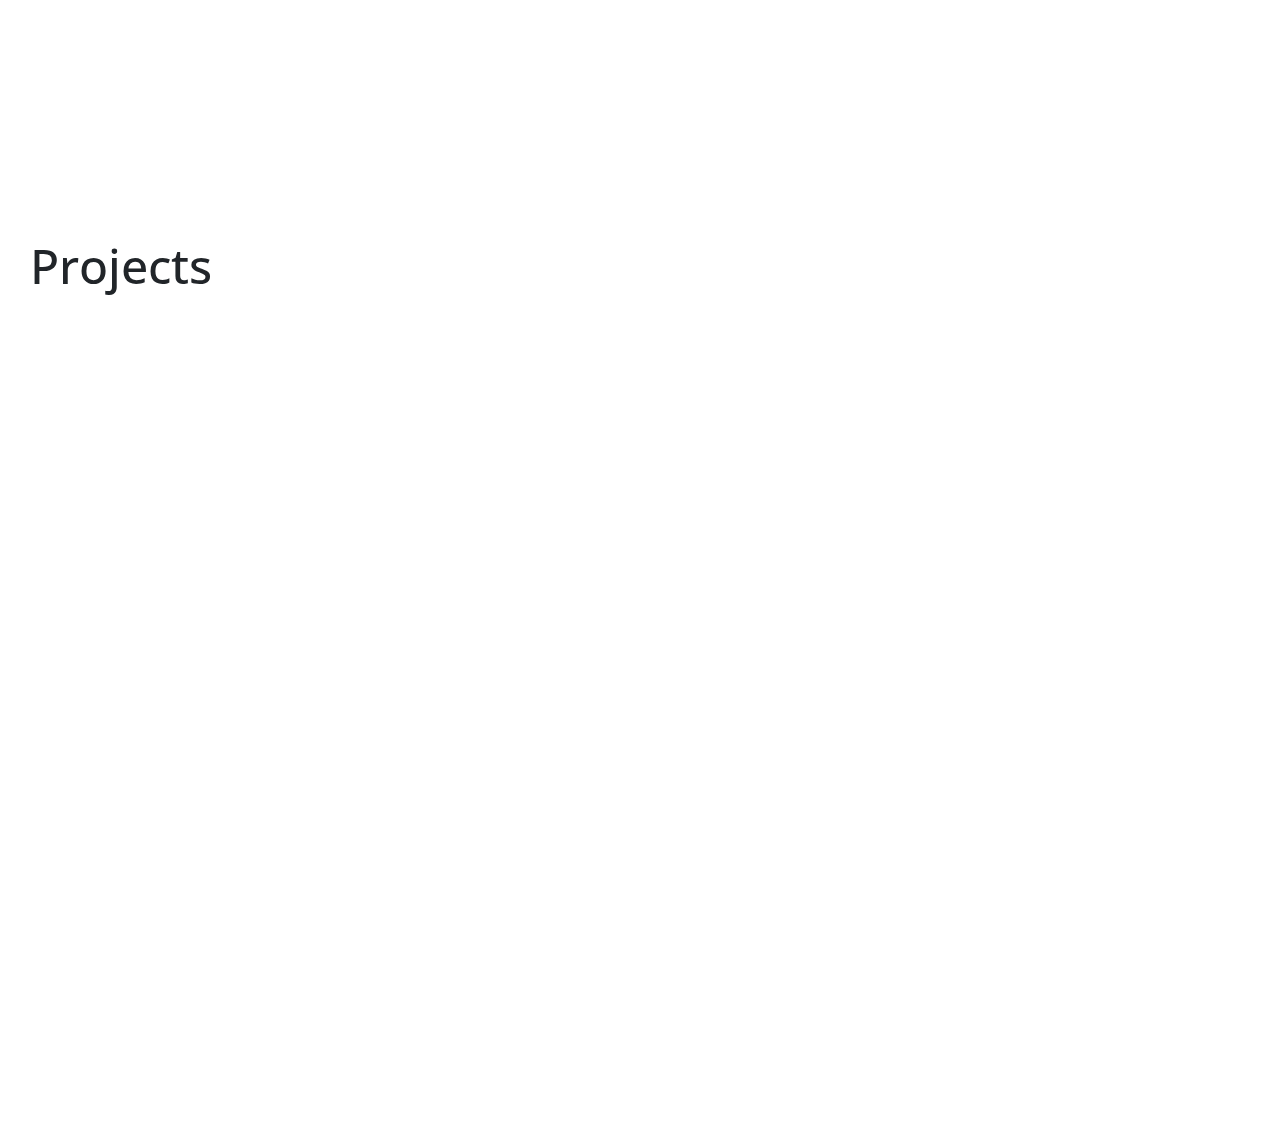
==== commit a7ea51af: "." ====
--- a/v2/index.html
+++ b/v2/index.html
@@ -23,17 +23,28 @@
             <div class="fixed-background-overlay">
             </div>
         </div>
+        <!--Navigation-->
+        <div class="navbar">
+            <a class="logo" href="index.html">SANDER SHI</a>
+            <a class="menu-button">
+                MENU
+                <i class="fas fa-bars"></i>
+            </a>
+        </div>
+        <div id="canvas"></div>
+        <div id="nav-menu">
+            <a class="nav-link close-button"><i class="fas fa-times"></i></a>
+            <div class="nav-links">
+                <a class="nav-link" href="#landing-page">Top</a>
+                <a class="nav-link" href="#about-me">About Me</a>
+                <a class="nav-link" href="#hobbies">Hobbies</a>
+                <a class="nav-link" href="#projects">Projects</a>
+            </div>
+        </div>
         <!--Landing Page Section-->
         <a name="landing-page"></a>
         <div id="landing-page">
             <div class="landing-page-content">
-                <div class="navbar">
-                    <a class="logo" href="index.html">SANDER SHI</a>
-                    <a class="menu-button" href="#landing-page">
-                        MENU
-                        <i class="fas fa-bars"></i>
-                    </a>
-                </div>
                 <div class="landing-page-text">
                     <h1 class="text-center">
                         <span id="hi">Hi!</span>
@@ -91,6 +102,7 @@
                     </p>
                 </div>
             </div>
+            <a name="hobbies"></a>
             <div class="hobbies-content">
                 <div class="container">
                     <div class="row">
@@ -105,7 +117,9 @@
                                 <b>street trials</b> bikes. I am a huge fan of
                                 bike stunts and aspire to become as skilled as
                                 <a href="http://www.dannymacaskill.co.uk/">Danny Macaskill</a>
-                                someday.
+                                someday. Check out my video here:
+                                <a href="https://www.youtube.com/watch?v=L4zf6CIVZ-g&list=PLRWzu4NQfZ0GEUVp9c57li9xr4fNBHM8F
+                                "><i class="fab fa-youtube"></i></a>
                             </p>
                         </div>
                         <div class="hobby">
@@ -117,7 +131,8 @@
                                 Speed-cubing is one of my hobbies. I can solve
                                 the 2x2x2 - 7x7x7 Rubik's cubes as well as a
                                 couple others. My personal best for the 3x3x3
-                                cube is 17.56s.
+                                cube is 17.56s. Check out my videos here:
+                                <a href="https://www.youtube.com/watch?v=-V-AjoMGdws&list=PLRWzu4NQfZ0H-_xM9BDa5c6P79MhLF-bY"><i class="fab fa-youtube"></i></a>
                             </p>
                         </div>
                         <div class="hobby">
@@ -136,5 +151,12 @@
                 </div>
             </div>
         </div>
+        <!--Projects Section-->
+        <a name="projects"></a>
+        <div id="projects">
+            <div class="projects-content">
+                <div class="container">
+                    <h2>Projects</h2>
+        </div>
     </body>
 </html>
--- a/v2/css/main.css
+++ b/v2/css/main.css
@@ -38,6 +38,90 @@
   padding-left: 20px;
   padding-right: 20px; }
 
+/*
+ * File: _navigation.scss
+ * Description: The stylesheet for the navigation menu.
+ * Author: Sander Shi.
+ */
+#nav-menu {
+  background-color: #323232;
+  width: 500px;
+  height: 100vh;
+  position: fixed;
+  top: 0;
+  right: 0;
+  z-index: 999;
+  color: #7f8c8d;
+  display: flex;
+  align-items: center;
+  justify-content: center; }
+  #nav-menu .nav-links {
+    padding: 10px; }
+    #nav-menu .nav-links .nav-link {
+      margin: 10px; }
+    #nav-menu .nav-links a:hover {
+      font-weight: normal;
+      color: #efefef; }
+  #nav-menu .close-button {
+    position: absolute;
+    top: 0;
+    right: 0;
+    cursor: pointer;
+    font-size: 35px; }
+  #nav-menu a.close-button:hover {
+    transform: rotate(90deg); }
+
+#canvas {
+  position: fixed;
+  top: 0;
+  left: 0;
+  height: 100vh;
+  width: 100%;
+  background-color: rgba(0, 0, 0, 0.7);
+  z-index: 998; }
+
+.navbar {
+  position: fixed;
+  top: 0;
+  left: 0;
+  width: 100%;
+  display: inline-block;
+  font-size: 16px; }
+  .navbar a {
+    margin: 0;
+    padding: 6px;
+    border-radius: 4px;
+    color: rgba(0, 0, 0, 0.8);
+    font-weight: bold;
+    border: none;
+    cursor: pointer;
+    transition-duration: 0.3s; }
+  .navbar a:hover {
+    background-color: rgba(0, 0, 0, 0.3);
+    transition-duration: 0.3s; }
+  .navbar a.menu-button {
+    float: right; }
+  .navbar a.logo {
+    float: left;
+    display: none; }
+
+.scrolled-navbar {
+  background-color: rgba(0, 0, 0, 0.8); }
+  .scrolled-navbar a {
+    color: #efefef; }
+  .scrolled-navbar a:hover {
+    color: #7f8c8d;
+    background-color: transparent; }
+  .scrolled-navbar a.menu-button {
+    color: #efefef; }
+  .scrolled-navbar a.menu-button:hover {
+    color: #7f8c8d; }
+  .scrolled-navbar a.logo {
+    display: block; }
+
+@media screen and (max-width: 650px) {
+  #nav-menu {
+    width: 100%; } }
 /*
  * File: _fixed_background.scss
  * Description: The style for fixing the background.
@@ -92,41 +176,6 @@
     display: none;
     align-items: center;
     justify-content: center; }
-    #landing-page .landing-page-content .navbar {
-      position: fixed;
-      top: 0;
-      left: 0;
-      width: 100%;
-      display: inline-block;
-      transition-duration: 0.3s;
-      font-size: 16px; }
-      #landing-page .landing-page-content .navbar a {
-        margin: 0;
-        padding: 6px;
-        border-radius: 4px;
-        color: rgba(0, 0, 0, 0.8);
-        font-weight: bold;
-        border: none;
-        cursor: pointer;
-        transition-duration: 0.3s; }
-      #landing-page .landing-page-content .navbar a:hover {
-        background-color: rgba(0, 0, 0, 0.3);
-        transition-duration: 0.3s; }
-      #landing-page .landing-page-content .navbar a.menu-button {
-        float: right; }
-      #landing-page .landing-page-content .navbar a.logo {
-        float: left;
-        display: none; }
-    #landing-page .landing-page-content .scrolled-navbar {
-      background-color: rgba(0, 0, 0, 0.8);
-      transition-duration: 0.3s; }
-      #landing-page .landing-page-content .scrolled-navbar a {
-        color: #efefef; }
-      #landing-page .landing-page-content .scrolled-navbar a:hover {
-        color: #7f8c8d;
-        background-color: transparent; }
-      #landing-page .landing-page-content .scrolled-navbar a.logo {
-        display: block; }
     #landing-page .landing-page-content .landing-page-text {
       max-width: 950px; }
       #landing-page .landing-page-content .landing-page-text h1 {
@@ -223,5 +272,13 @@
     justify-content: center; }
   #about-me .hobbies-content .hobby {
     width: 600px; } }
+/*
+ * File: _projects_section.scss
+ * Description: The stylesheet for the projects section.
+ * Author: Sander Shi.
+ */
+#projects {
+  height: 100vh;
+  width: 100%; }
 
 /*# sourceMappingURL=main.css.map */
